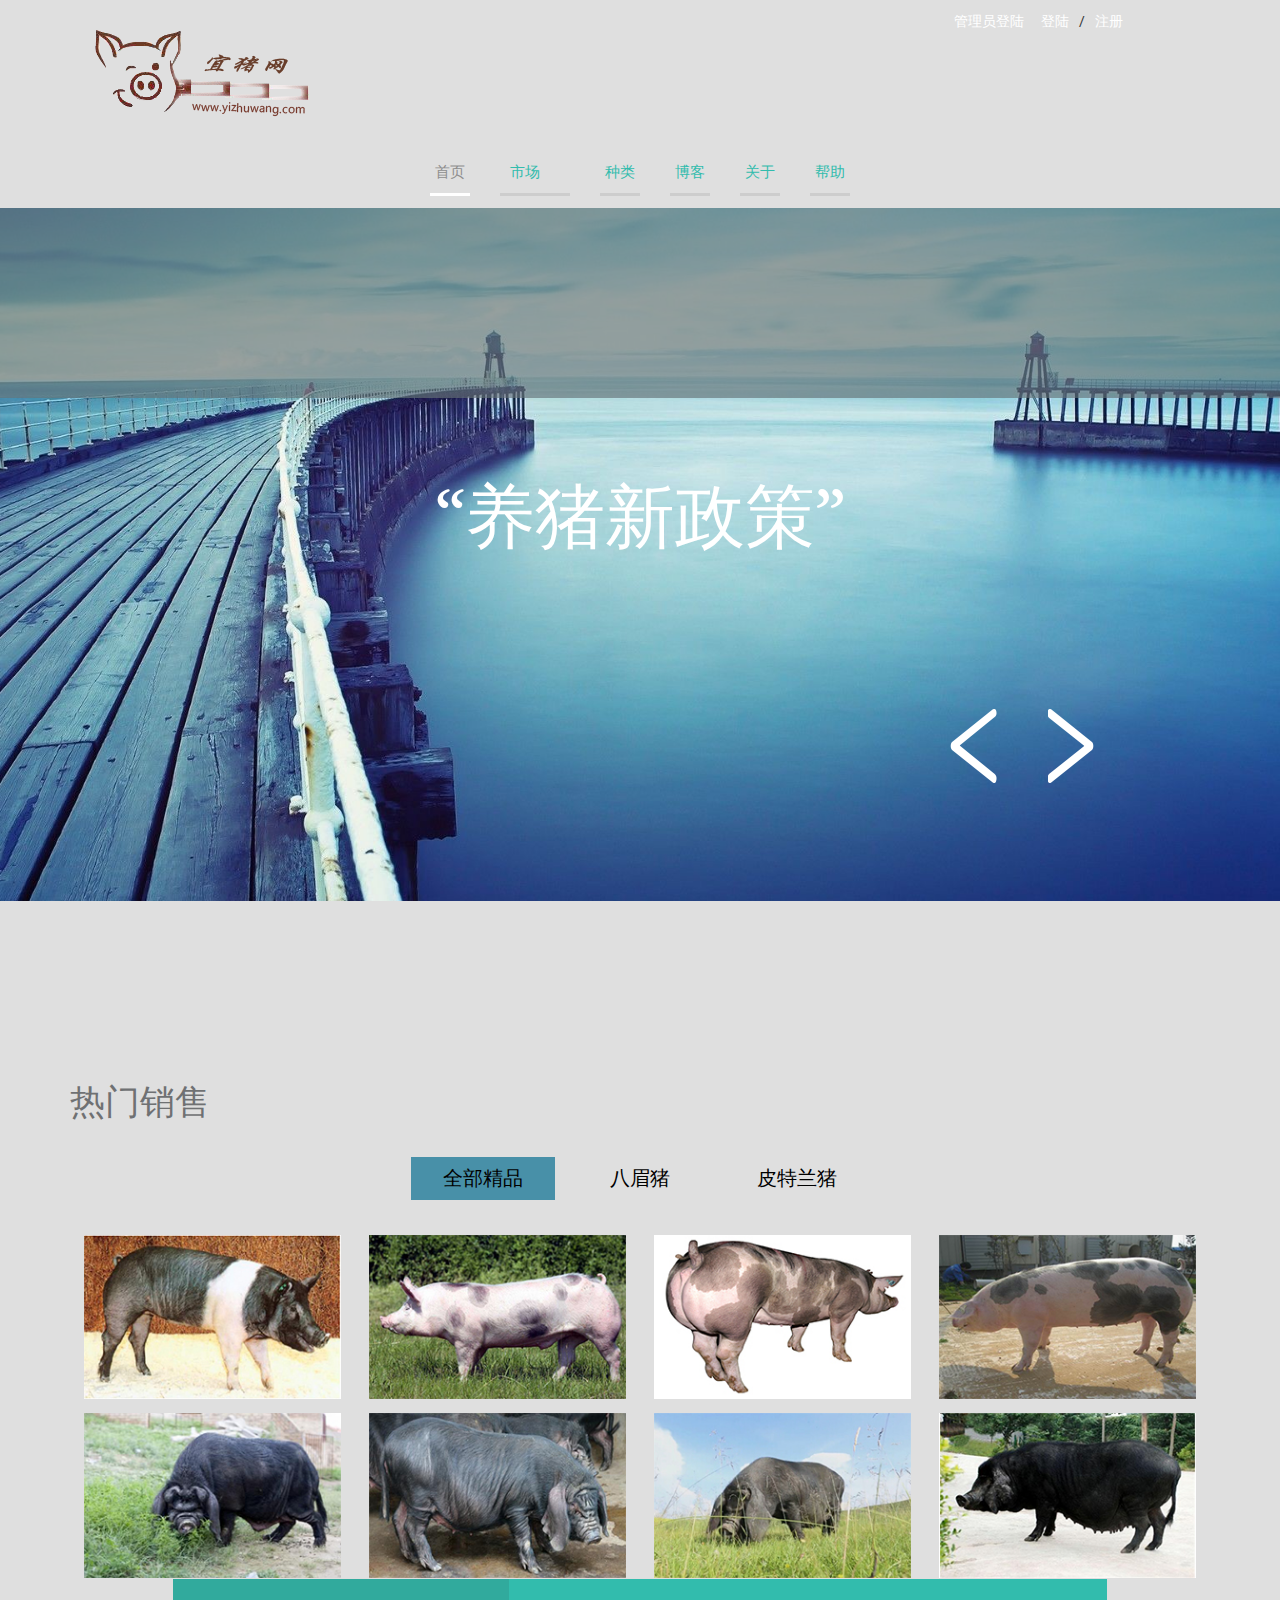
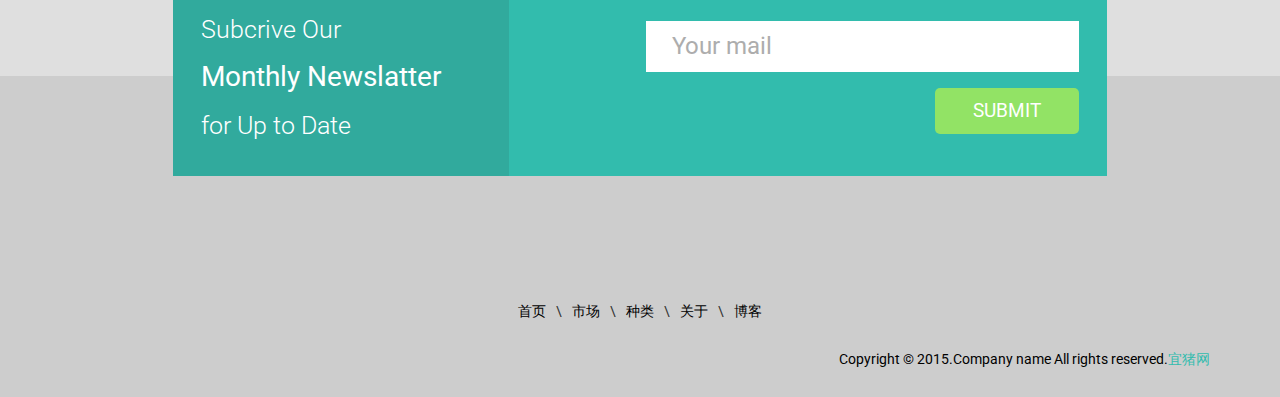
==== index.html @ 8e8875f3 "try" ====
<!DOCTYPE HTML>
<html>
<head>
<title>宜猪网</title>
<link href="css/bootstrap.css" rel="stylesheet" type="text/css" media="all">
<link href="css/style.css" rel="stylesheet" type="text/css" media="all" />
<meta name="viewport" content="width=device-width, initial-scale=1">
<meta http-equiv="Content-Type" content="text/html; charset=utf-8" />
<meta name="keywords" content="4useri Responsive web template, Bootstrap Web Templates, Flat Web Templates, Andriod Compatible web template, 
Smartphone Compatible web template, free webdesigns for Nokia, Samsung, LG, SonyErricsson, Motorola web design" />
<script type="application/x-javascript"> addEventListener("load", function() { setTimeout(hideURLbar, 0); }, false); function hideURLbar(){ window.scrollTo(0,1); } </script>
<link href='http://fonts.useso.com/css?family=Roboto:400,100,300,500,700,900' rel='stylesheet' type='text/css'>
<link href='http://fonts.useso.com/css?family=Alice' rel='stylesheet' type='text/css'>
<script src="js/jquery.min.js"></script>
<script src="js/jquery.easydropdown.js"></script>
<script src="js/modernizr.custom.js"></script>
<link rel="stylesheet" href="css/swipebox.css">
 <!------ Light Box ------>
    <script src="js/jquery.swipebox.min.js"></script> 
    <script type="text/javascript">
		jQuery(function($) {
			$(".swipebox").swipebox();
		});
	</script>
    <!------ Eng Light Box ------>
	<script type="text/javascript" src="js/easing.js"></script>
    <script type="text/javascript">
			jQuery(document).ready(function($) {
				$(".scroll").click(function(event){		
					event.preventDefault();
					$('html,body').animate({scrollTop:$(this.hash).offset().top},1200);
				});
			});
		</script>

</head>
<body>
<!-- header -->
	<div class="banner">
		<div class="header">
  	    	<div class="container">
				<div class="head-bann">
				<div class="logo">
					<a href="index.html"><img src="images/logo.png" class="img-responsive" alt="" /></a>
				</div>
				<div class="head-part">
					<ul>
						<li><a href="signin2.html">管理员登陆</a></li>
						<li><a href="signin.html">登陆</a></li> /
						<li><a href="register.html">注册</a></li>
							<div class="clearfix"> </div>
					</ul>
				</div>	
					<div class="clearfix"> </div>
			</div>
					<!-- start h_menu4 -->
						<div class="h_menu4">
							<a class="toggleMenu" href="">Menu</a>
								<ul class="nav">
									<li class="active"><a href="index.html">首页</a></li>
									<li><a href="portfolio.html" class="root">市场</a>
										<ul class="drdw">
											<li><a href="portfolio.html">中国</a></li>
											<li><a href="portfolio.html">亚洲</a></li>
											<li><a href="portfolio.html">欧洲</a></li>
											<li><a href="portfolio.html">非洲</a></li>
											<li><a href="portfolio.html">北美洲</a></li>
											<li><a href="portfolio.html">南美洲</a></li>
											<li><a href="portfolio.html">大洋洲</a></li>
										</ul>
									</li>
									<li><a href="products.html">种类</a></li>
									<li><a href="blog.html">博客</a></li>
									<li><a href="about.html">关于</a></li>
									<li><a href="contact.html">帮助</a></li>
								</ul>
						<script type="text/javascript" src="js/nav.js"></script>
				</div>
					<!-- end h_menu4 -->
						
				
				
			</div>
		</div>
		<div class="banner-slider">
			<div class="banner-col"></div>
			<div class="wmuSlider example1 section" id="section-1">
			   <article style="position: absolute; width: 100%; opacity: 0;"> 
			   	   	<div class="banner-info">
				<div class="container">
					<h1>“养猪新政策”</h1>
				</div>
			</div>
				</article>
				 <article style="position: absolute; width: 100%; opacity: 0;"> 
			   	   	<div class="banner-info">
				<div class="container">
					<h1>“养猪致富新体验”</h1>
				</div>
			</div>
				</article>
				 <article style="position: absolute; width: 100%; opacity: 0;"> 
			   	   		<div class="banner-info">
				<div class="container">
					<h1>“当代大学生回村养猪”</h1>
				</div>
			</div>
				</article>
				<ul class="wmuSliderPagination">
                	<li><a href="#" class="">0</a></li>
                	<li><a href="#" class="">1</a></li>
                	<li><a href="#" class="">2</a></li>
                </ul>
		  </div>		
		
		<!-- script -->
          <script src="js/jquery.wmuSlider.js"></script> 
			<script>
       			$('.example1').wmuSlider();         
   		    </script>
		</div>	<!-- script -->		
		
	</div>
<!-- header -->

<!-- product -->
<div class="products-section">
	<div class="container">
	<h2>热门销售</h2>
					<ul id="filters" class="clearfix">
							<li><span class="filter active" data-filter="app card icon web">全部精品</span></li>
							<li><span class="filter" data-filter="app">八眉猪</span></li>
							<li><span class="filter" data-filter="card">皮特兰猪</span></li>
							</ul>
		<!-- portfolio-section -->
	 <div class="portfolio"  id="portfolio">
				<div id="portfoliolist">
					<div class="portfolio card mix_all  wow bounceIn" data-wow-delay="0.4s" data-cat="card" style="display: inline-block; opacity: 1;">
						<div class="portfolio-wrapper grid_box">		
							<a href="images/皮特兰1.jpg" class="swipebox"  title="Image Title"> <img src="images/皮特兰1.jpg" class="img-responsive" alt=""><span class="zoom-icon"></span> </a>
							
		                </div>
					</div>				
					<div class="portfolio app mix_all  wow bounceIn" data-wow-delay="0.4s" data-cat="app" style="display: inline-block; opacity: 1;">
						<div class="portfolio-wrapper grid_box">		
							 <a href="images/皮特兰2.jpg" class="swipebox"  title="Image Title"> <img src="images/皮特兰2.jpg" class="img-responsive" alt=""><span class="zoom-icon"></span> </a>
							 
		                </div>
					</div>					
					
					<div class="portfolio app mix_all  wow bounceIn" data-wow-delay="0.4s" data-cat="app" style="display: inline-block; opacity: 1;">
						<div class="portfolio-wrapper grid_box">		
							 <a href="images/皮特兰3.jpg" class="swipebox"  title="Image Title"> <img src="images/皮特兰3.jpg" class="img-responsive" alt=""><span class="zoom-icon"></span> </a>
							
		                </div>
					</div>						
						
					<div class="portfolio card mix_all  wow bounceIn" data-wow-delay="0.4s" data-cat="card" style="display: inline-block; opacity: 1;">
						<div class="portfolio-wrapper grid_box">		
							<a href="images/皮特兰4.jpg" class="swipebox"  title="Image Title"> <img src="images/皮特兰4.jpg" class="img-responsive" alt=""><span class="zoom-icon"></span> </a>
							
		                </div>
					</div>
					<div class="portfolio card mix_all  wow bounceIn" data-wow-delay="0.4s" data-cat="card" style="display: inline-block; opacity: 1;">
						<div class="portfolio-wrapper grid_box">
							<a href="images/八眉1.jpg" class="swipebox"  title="Image Title"> <img src="images/八眉1.jpg" class="img-responsive" alt=""><span class="zoom-icon"></span> </a>

						</div>
					</div>
					<div class="portfolio card mix_all  wow bounceIn" data-wow-delay="0.4s" data-cat="card" style="display: inline-block; opacity: 1;">
						<div class="portfolio-wrapper grid_box">
							<a href="images/八眉2.jpg" class="swipebox"  title="Image Title"> <img src="images/八眉2.jpg" class="img-responsive" alt=""><span class="zoom-icon"></span> </a>

						</div>
					</div>
					<div class="portfolio card mix_all  wow bounceIn" data-wow-delay="0.4s" data-cat="card" style="display: inline-block; opacity: 1;">
						<div class="portfolio-wrapper grid_box">
							<a href="images/八眉3.jpg" class="swipebox"  title="Image Title"> <img src="images/八眉3.jpg" class="img-responsive" alt=""><span class="zoom-icon"></span> </a>

						</div>
					</div>
					<div class="portfolio card mix_all  wow bounceIn" data-wow-delay="0.4s" data-cat="card" style="display: inline-block; opacity: 1;">
						<div class="portfolio-wrapper grid_box">
							<a href="images/八眉4.jpg" class="swipebox"  title="Image Title"> <img src="images/八眉4.jpg" class="img-responsive" alt=""><span class="zoom-icon"></span> </a>

						</div>
					</div>
					<div class="clearfix"></div>								
				</div>
					<div class="clearfix"></div>
    </div>
	
	  <!-- Script for gallery Here -->
				<script type="text/javascript" src="js/jquery.mixitup.min.js"></script>
					<script type="text/javascript">
					$(function () {
						
						var filterList = {
						
							init: function () {
							
								// MixItUp plugin
								// http://mixitup.io
								$('#portfoliolist').mixitup({
									targetSelector: '.portfolio',
									filterSelector: '.filter',
									effects: ['fade'],
									easing: 'snap',
									// call the hover effect
									onMixEnd: filterList.hoverEffect()
								});				
							
							},
							
							hoverEffect: function () {
							
								// Simple parallax effect
								$('#portfoliolist .portfolio').hover(
									function () {
										$(this).find('.label').stop().animate({bottom: 0}, 200, 'easeOutQuad');
										$(this).find('img').stop().animate({top: -30}, 500, 'easeOutQuad');				
									},
									function () {
										$(this).find('.label').stop().animate({bottom: -40}, 200, 'easeInQuad');
										$(this).find('img').stop().animate({top: 0}, 300, 'easeOutQuad');								
									}		
								);				
							
							}
				
						};
						
						// Run the show!
						filterList.init();
						
						
					});	
					</script>
<!-- portfolio-section  -->
		
		</div>
</div>
<!-- footer -->
	<div class="footer">
		<div class="container">
			<div class="footer-top">
				<div class="subsc">
					<div class="monthly">
						<p>Subcrive Our </p>
						<h5>Monthly Newslatter </h5>
						<p>for Up to Date</p>
					</div>
					<div class="mail">
							<form>
								<input type="text" class="text" value=" Your mail" onfocus="this.value = '';" onblur="if (this.value == '') {this.value = '  Your mail;}">
								<input type="submit" value="SUBMIT">
							</form>
					</div>
							<div class="clearfix"></div>
				</div>
			</div>
				<div class="footer-bottom">
					<div class="footer-nav">
						<ul>
							<li><a href="index.html">首页 </a></li> \
							<li><a href="portfolio.html">市场 </a></li> \
							<li><a href="contact.html">种类 </a></li> \
							<li><a href="about.html">关于</a></li> \
							<li><a href="blog.html">博客</a></li>
								<div class="clearfix"> </div>
						</ul>
					</div>
						<p>Copyright &copy; 2015.Company name All rights reserved.<a target="_blank" href="http://h2design.taobao.com/">宜猪网</a></p>
				</div>
		</div>
	</div>
<!-- footer -->

</body>
</html>
---- css/style.css ----
*{
	margin: 0;
	padding: 0;
}
h4, h5, h6, h1, h2, h3 {margin-top: 0;}
ul, ol {margin: 0;}
p {margin: 0;}
html,body{
	font-family: 'Roboto', sans-serif;
	background:rgba(205,205,205,0.4);
}
body a{
    transition:0.5s all;
	-webkit-transition:0.5s all;
	-moz-transition:0.5s all;
	-o-transition:0.5s all;
	-ms-transition:0.5s all;
	text-decoration: none;
}
.banner{
	text-align:center;
}
.banner-info1{
	background: url("../images/banner.jpg");
	background-size:cover;
	-webkit-background-size:cover;
	-moz-background-size:cover;
	-o-background-size:cover;
	-ms-background-size:cover;
	min-height:150px;
	text-align:center;
}
.banner-slider{
	background: url(../images/banner.jpg) no-repeat center fixed;
	background-size:cover;
	-webkit-background-size:cover;
	-moz-background-size:cover;
	-o-background-size:cover;
	-ms-background-size:cover;
	min-height:700px;
	text-align:center;
}
.header{
	padding:1em 1em;
	position:relative;
}
.logo{
	float:left;
	padding:1em 0em;
}
.head-part {
	float:right;
}
.head-part ul li {
	display: inline-block;
}
.head-part ul li  a{
	padding: 0em 0.5em;
	color:#fff;
}
.head-part ul li  a:hover{
	color:#32bcad;
}
.head-part ul{
	padding: 4px 80px 4px 6px;
}

/* start h_menu */
.header_bottom_right{
	float:right;
}
.h_menu4 {
	text-align: center;
	display: inline-block;
}
.toggleMenu {
    display: none;
	background:#32BCAD;
	width: 100%;
	color: #FFF;
	font-size: 1.5em;
}
.nav:before,
.nav:after {
    content: " ";
    display: table;
}
.nav:after {
    clear: both;
}
.nav ul {
    list-style: none;
	width: 13em;
	z-index:888;
}
.nav li a {
	display: block;
	padding: 10px 5px;
	margin:0px 15px;
	color: #32bcad;
	font-size: 1.1em;
	text-transform: uppercase;
	font-weight: 400;
	-webkit-transition: all 0.3s ease-out;
	-moz-transition: all 0.3s ease-out;
	-ms-transition: all 0.3s ease-out;
	-o-transition: all 0.3s ease-out;
	transition: all 0.3s ease-out;
	border-bottom:3px solid #cdcdcd;
}
ul.drdw li a {
border: 0 !important;
}
.nav li a:hover{
	color:#8e8e8e;
	border-bottom:3px solid #fff;
}
.nav li.active a {
	color:#8e8e8e;
	border-bottom:3px solid #fff;
}
.nav li {
    position: relative;
}
.nav li.active{
}
.nav > li > a.root{
	background: url(../images/arrow.png) no-repeat 87px 12px;
	padding: 10px 30px 10px 10px;
}
.nav > li {
    float:left;
}
.nav > li.hover > ul {
    left:-1px;
    top:40px;
}
.nav > li > li > a{
	font-size: 0.85em;
	padding: 10px 20px;
	display: block;
	color: #555;
	background: #fff;
	position: relative;
	z-index: 9999;
	font-weight: normal;
	-webkit-transition: all 0.3s ease-out;
	-moz-transition: all 0.3s ease-out;
	-ms-transition: all 0.3s ease-out;
	-o-transition: all 0.3s ease-out;
	transition: all 0.3s ease-out;
	width: 100%;
	text-decoration: none;
	margin: 0;
	text-transform: lowercase;
}
.nav li li {
	border-top:none;
}
.nav li li a{
	text-transform: capitalize;
	font-size:0.95em;
}
.nav > li >  ul {
    position: absolute;
    left: -9999px;
    padding: 0;
    z-index: 9999;
    background:none;
}
ul.drdw li a {
	font-size: 1em;
	color: #fff;
	padding: 0.3em 0.5em;
	text-align:left;
}
ul.drdw li a:hover{
	color:#32bcad;
	border-bottom:none;
}
/***** Media Quries *****/
@media screen and (max-width: 800px) {
.h_logo4{
	text-align:center;
	float: none;
	margin: 4% 0;
}
.h_menu4{
	float: none;
}
.toggleMenu {
	padding: 5px 23px;
	width: 100%;
	display:block;
}
a.toggleMenu{
	padding: 5px 23px;
	color: #fff;
	font-size: 19px;
	font-weight: 400;
	text-decoration:none;
}
.nav {
	margin-top: 0;
}
.nav li a {
	padding: 10px 15px;
}
.nav {
	background:#fff;
}
.active {
    display: block;
}
.nav > li {
    float: none;
}
.nav > li > .parent {
    background-position: 95% 50% !important;
}
.nav ul {
    display: block;
    width: 100%;
}
.nav > li.hover > ul , .nav li li.hover ul {
    position: static;
}
.header_bottom_right {
	float: right;
	width: 77%;
	text-align: center;
}
.h_menu4 {
	float: right;
	width: 100%;
}
}
@media screen and (max-width: 640px) {
.toggleMenu {
	width:100%;
}
}
@media screen and (max-width: 480px) {
.toggleMenu {
	width:100%;
}
}
@media screen and (max-width: 320px) {
.toggleMenu {
	width:100%;
}
}
/**** Slider *****/
.wmuSlider {
	position: relative;
	overflow: hidden;
}
.wmuSlider .wmuSliderWrapper article img {
	max-width: 100%;
	width: auto;
	height: auto;
	display:block;
}
/* Default Skin */
.wmuSliderPagination {
	z-index: 2;
	position: absolute;
	right:40%;
	bottom:35px;
}
ul.wmuSliderPagination {
	padding:0;
}
.wmuSliderPagination li {
	float: left;
	margin: 0 8px 0 0;
	list-style-type: none;
}
.wmuSliderPagination a {
	display: block;
	text-indent: -9999px;
	width:0px;
	height:0px;
	background:#fff51f;
}
.wmuSliderPagination a.wmuActive {
	background:#fb4d01;
}
/* Default Skin */
.wmuGallery .wmuGalleryImage {
	margin-bottom: 10px;
}
.wmuSliderPrev, .wmuSliderNext {
	position: absolute;
	width:50px;
	height:80px;
	text-indent: -9999px;
	background: url(../images/img-sprite.png)no-repeat;
	top:35%;
	z-index: 2;
	cursor: pointer;
}
.wmuSliderNext {
	background-position:-57px 2px;
	right: 13em;
	top: 30em;
}
.wmuSliderPrev {
	background-position:0px 2px;
	right: 20em;
	top: 30em;
}
.banner-col{
	background:rgba(101, 115, 120, 0.66);
	min-height:100px;
}
.banner-info{
	padding:4em 0em 17em;
}
.banner h1 {
	font-size: 7em;
	font-family: 'Alice', serif;
	color: #ffffff;
	text-transform:uppercase;
	line-height:1.8em;
	width:100%;
	margin:0 auto;
}
.todays {
	position:relative;
}
.todays-img {
	position: absolute;
	top: -77px;
	left: 319px;
}
.todays-left {
	position: absolute;
	top: 55px;
	left: 50px;
}
.todays-left h3{
	font-size: 2em;
	font-weight:500;
	color: #ffffff;
	text-transform:uppercase;
}
.todays-left h4{
	font-size: 2em;
	font-weight:300;
	color: #ffffff;
	text-transform:uppercase;
}
.todays-right{
	position: absolute;
	top: 82px;
	right: 0px;
	text-align:center;
}
a.down {
	background: #92e365;
	color: #fff;
	text-decoration: none;
	font-size: 16px;
	font-weight: 300;
	padding: 0.5em 2em;
	display: inline-block;
	text-decoration: none;
	border-radius: 3px;
	text-align: center;
	-webkit-border-radius: 3px;
	-moz-border-radius: 3px;
	-o-border-radius: 3px;
	-msborder-radius: 3px;
}
a.down:hover{
	background:#32bcad;
}
/*-- portfolio --*/
.products-section h2{
	font-size:3em;
	font-family: 'Alice', serif;
	color:#6F7173;
	margin:1em 0em;
	text-align:left;
}
span{
	font-size:0.750em;
}
.products-section {
	margin: 10em 0em 4em;
}
#portfoliolist .portfolio {
	-webkit-box-sizing: border-box;
	-moz-box-sizing: border-box;
	-o-box-sizing: border-box;
	width: 25%;
	display:none;
	float:left;
	overflow:hidden;
	margin: 0;
}
div#portfoliolist {
	padding: 0px 0px;
	margin:2em 0em;
}
.portfolio-wrapper {
	overflow:hidden;
	position: relative !important;
	cursor:pointer;
	margin:0em 1em;
	padding:0em 0em 1em;
}
.portfolio img {
	width:100%;
	transition: all 300ms!important;
	-webkit-transition: all 300ms!important;
	-moz-transition: all 300ms!important;
}
.portfolio .label {
	position: absolute;
	width: 100%;
	height:40px;
	bottom:-40px;
}
.portfolio .label-bg {
	background: #22B4B8;
	width: 100%;
	height:100%;
	position: absolute;
	top:0;
	left:0;
}
.portfolio .label-text {
	color:#fff;
	position: relative;
	z-index:500;
	padding:5px 8px;
}
.portfolio .text-category {
	display:block;
	font-size:9px;
	font-size: 12px;
	text-transform:uppercase;
}
/* Self Clearing Goodness */
.container:after { content: "\0020"; display: block; height: 0; clear: both; visibility: hidden; }
.clearfix:before,
.clearfix:after,
.row:before,
.row:after {
	content: '\0020';
	display: block;
	overflow: hidden;
	visibility: hidden;
	width: 0;
	height: 0;
}
.row:after,
.clearfix:after {
	clear: both;
}
.clear {
	clear: both;
	display: block;
	overflow: hidden;
	visibility: hidden;
	width: 0;
	height: 0;
}
.zoom-icon {
	position: absolute;
	opacity: 0;
	filter: alpha(opacity=0);
	-ms-filter: "progid:DXImageTransform.Microsoft.Alpha(opacity=0)";
	display: block;
	left: 0;
	top: -152px;
	width: 290px;
	height: 219px;
	background: url(../images/zoom.png) center center no-repeat rgba(94, 183, 3, 0.33);
	cursor: pointer;
	transition: all .2s ease-in-out;
	-webkit-transition: all .2s ease-in-out;
	-moz-transition: all .2s ease-in-out;
	-o-transition: all .2s ease-in-out;
}
.grid_box .zoom-icon {
	top: -50px;
	width:100%;
	height: 166px;
}
.grid_box a:hover .zoom-icon {
	top: 0;
	opacity: 1;
	filter: alpha(opacity=99);
	-ms-filter: "progid:DXImageTransform.Microsoft.Alpha(opacity=99)";
}
.entertain_box{
	margin-bottom:3em;
}
#filters {
	margin: 3% 0;
	padding: 0;
	list-style: none;
	text-align: center;
}
#filters li span{
	display: block;
	padding: 8px 32px;
	text-decoration: none;
	color: #000000;
	cursor: pointer;
	font-size: 1.4em;
	text-transform:uppercase;
	font-weight: 400;
	margin: 0 0.5em;
}
#filters li span.active {
	background:#4890A8;
	color: #000000;
	font-weight: 400;
}
#filters li {
	display: -webkit-inline-box;
}
/*-- portfolio--*/
.project {
	background: url(../images/midbanner.jpg) no-repeat center fixed;
	background-size: cover;
	padding: 2em 0em;
}
.project h3{
	font-size:3.5em;
	font-family: 'Alice', serif;
	color:#fff;
	margin:1em 0em;
	text-align:left;
}
.project-left span{
	font-size:1.3em;
}
.project-right {
	text-align: center;
	margin:8em 0em;
}
a.view {
	background: #92e365;
	color: #fff;
	text-decoration: none;
	font-size: 24px;
	font-weight: 300;
	padding: 0.5em 4em;
	display: inline-block;
	text-decoration: none;
	border-radius: 3px;
	text-align: center;
	-webkit-border-radius: 3px;
	-moz-border-radius: 3px;
	-o-border-radius: 3px;
	-msborder-radius: 3px;
}
a.view:hover{
	background:#32bcad;
}
.post {
	padding: 5em 0em;
}
.post h3{
	font-size:3em;
	font-family: 'Alice', serif;
	color:#464646;
	margin:0em 0em;
	text-align:left;
}
.post-right span{
	font-size:1em;
	color:#55c6eb;
}
.post-left1 {
	background: #fff;
	padding: 3em 3em;
	margin:2em 0em;
}
.post-right1 {
	background: #fff;
	padding: 2em 3em;
	margin:2em 0em;
}
.post-left1 h6 {
	font-size: 1em;
	color: #949494;
	line-height: 1.8em;
}
.post-right1 h6 {
	font-size: 1em;
	color: #949494;
	line-height: 1.8em;
}
.post-left1 h4{
	font-size:3em;
	font-weight:500;
	color:#929292;
	text-align:left;
	width:50%;
}
.post-left1 h5 {
	font-size: 3em;
	font-weight: 500;
	color: #929292;
	text-align: left;
}
.post-left1 p{
	font-size:1.3em;
	font-weight:400;
	color:#474747;
	margin:2em 0em;
	text-align:left;
}
.but{
	text-align:right;
}
a.more {
	color: #474747;
	font-size: 22px;
	font-weight: 300;
	display: inline-block;
	text-decoration:none;
	border-bottom:2px solid #474747;
}
a.more:hover{
	color:#55C6EB;
}
.post-right1 h4{
	font-size:3em;
	font-weight:500;
	color:#929292;
	margin:0.5em 0em;
	text-align:left;
}
.post-right1 h5 {
	font-size: 3em;
	font-weight: 500;
	color: #929292;
	margin: 1em 0em 3.8em;
	text-align: left;
}
a.use {
	color: #55c6eb;
	font-size: 22px;
	font-weight: 300;
	display: inline-block;
	text-decoration:none;
	border-bottom:2px solid #55c6eb;
}
a.use:hover{
	color:#474747;
}
.post-right2 {
}
.follow-left{
	background:#55c6eb;
}
.follow-right{
	background:#ffffff;
}
.follow-left h5{
	font-size:2em;
	font-weight:500;
	color:#ffffff;
	margin:1em 0em;
	text-align:center;
}
.follow-right h6{
	font-size:2em;
	font-weight:500;
	color:#55c6eb;
	margin:1em 0em;
	text-align:center;
}
.lab{
	float:left;
	width:50%;
}
.but{
	float:right;
	width:50%;
}
.ourteam {
	background: url(../images/bannerteam.jpg) no-repeat center fixed;
	background-size: cover;
	padding: 5em 0em;
	position:relative;
}
.both-left{
	float:left;
	width:60%;
}
.both-right{
	float:left;
	width:40%;
	padding:0.8em 0em;
}
.both h5{
	font-size:1.8em;
	font-family: 'Alice', serif;
	color:#000000;
	margin:0em 0em 0em;
	text-align:center;
}
.both{
	background:rgba(127, 202, 86, 0.51);
	padding:0.5em 1.2em;
	margin:0 5px;
	position:absolute;
	top:12em;
	left:0px;
}
.both p{
	font-size:1.2em;
	color:#1F1818;
	margin:0em 0em 0em;
	line-height:1.8em;
	text-align:center;
}
.both h6 a{
	font-size:1.1em;
	color:#1D1A1A;
	margin:0em 0em 1em;
	line-height:1.8em;
	text-align:center;
}
.both h6 a:hover{
	color:#55c6eb;
}
.projects {
	padding: 0 0 5em;
}
.footer-nav {
	margin-bottom: 2em;
}
/*-- flexisel --*/
#flexiselDemo1, #flexiselDemo2, #flexiselDemo3 {
	display: none;
}
.nbs-flexisel-container {
	position: relative;
	max-width: 100%;
}
.nbs-flexisel-ul {
	position: relative;
	width: 9999px;
	margin: 0px;
	padding: 0px;
	list-style-type: none;
	text-align: center;
}
.nbs-flexisel-inner {
	overflow: hidden;
	margin: 0 auto;
}
.nbs-flexisel-item {
	float: left;
	margin:0px;
	padding:0px;
	cursor: pointer;
	position: relative;
	line-height: 0px;
}
.nbs-flexisel-item > img {
	cursor: pointer;
	positon: relative;
	margin-top:10px;
	margin-bottom: 10px;
	max-width:250px;
	max-height:250px;
	border-radius:3px;
	-webkit-border-radius:3px;
	-moz-border-radius:3px;
	-o-border-radius:3px;
}
.nbs-flexisel-item p{
	padding:10px;
}
.nbs-flexisel-item p a{
	color:#000;
	font-size:1.2em;
}
.nbs-flexisel-item p a:hover{
	color:#6CC372;
}
.nbs-flexisel-nav-left, .nbs-flexisel-nav-right {
	width: 25px;
	height: 38px;
	position: absolute;
	cursor: pointer;
	z-index: 100;
	margin-top:0em;
}
.nbs-flexisel-nav-left {
	left:-1.5em;
	background: url(../images/sprite.png) no-repeat -2px -2px;
}
.nbs-flexisel-nav-right {
	right:-1.5em;
	background: url(../images/sprite.png) no-repeat -41px -2px;
}
/*-- flexisel --*/
.ourteam  h3{
	font-size:3.5em;
	font-family: 'Alice', serif;
	color:#4a4a4a;
	margin:0em 0em 2em;
	text-align:left;
}
.contuct h3{
	font-size:3.5em;
	font-family: 'Alice', serif;
	color:#4a4a4a;
	margin:1em 0em ;
	text-align:left;
}
.contuct {
	padding:3em 0em 10em;
}
.contuct form input[type="text"] {
	width: 100%;
	padding: 5% 2%;
	margin-bottom: 10%;
	background: #fff;
	color: #ADADAD;
	font-size: 18px;
	outline: none;
	font-weight: 400;
	text-indent: 10px;
	border: none;
}
.contuct form textarea {
	resize: none;
	width: 100%;
	padding: 5% 2%;
	margin-bottom: 5%;
	background: #fff;
	color: #ADADAD;
	font-size: 18px;
	outline: none;
	font-weight: 400;
	text-indent: 10px;
	border: none;
	min-height: 226px;
}
.contuct-right{
	background:#fff;
	padding:1em 3em 4em;
}
.contuct-right h4{
	font-size:3.5em;
	font-weight:700;
	color:#4a4a4a;
	margin:1em 0em ;
	text-align:center;
}
.contuct-right p{
	font-size:1.2em;
	font-weight:400;
	color:#4a4a4a;
	margin:1em 0em ;
	line-height:1.8em;
	text-align:left;
}
.footer{
	background:#cdcdcd;
	padding:2em 0em;
	text-align:center;
}
.footer-top{
	position:relative;
}
.subsc {
	position: relative;
	top: -125px;
	width: 82%;
	margin: 0 auto;
}
.subsc h5{
	font-size:2.2em;
	font-weight:400;
	color:#fff;
	line-height:1.8em;
	text-align:left;
	margin:0;
}
.subsc p{
	font-weight:300;
	font-size:2em;
	color:#fff;
	line-height:1.8em;
	text-align:left;
}
.monthly{
	float:left;
	width:36%;
	background:#31aa9d;
	padding:2em 2em;
}
.mail{
	float:left;
	width:64%;
	background:#32bcad;
	padding:3.55em 2em;
	text-align:right;
}
.mail form input[type="text"] {
	width: 80%;
	padding: 1.5% 2%;
	margin-bottom: 3%;
	background: #fff;
	color: #ADADAD;
	font-size: 24px;
	outline: none;
	font-weight: 400;
	text-indent: 10px;
	border: none;
}
.mail form input[type="submit"] {
	background: #92e365;
	padding: 0.5em 2em;
	text-transform: uppercase;
	color: #fff;
	font-size: 19px;
	font-weight: 400;
	outline: none;
	border: none;
	border-radius: 5px;
	text-transform: uppercase;
}
.mail form input[type="submit"]:hover{
	background:#2AACC8;
	transition: 0.5s all;
	-webkit-transition: 0.5s all;
	-moz-transition: 0.5s all;
	-o-transition: 0.5s all;
	-ms-transition: 0.5s all;
}
.footer-nav ul{
	padding:0;
	margin:0;
}
.footer-nav ul li{
	display:inline-block;
}
.footer-bottom p {
	color: #000000;
	font-size: 1em;
	text-align:right;
}
.footer-bottom  a {
	color: #32BCAD;
}
.footer-bottom  a:hover{
	color: #000000;
}
.footer-nav li a {
	color: #000000;
	padding: 0.5em;
	text-decoration: none;
}
.footer-nav li a:hover{
	color:#32bcad;
}
.banner1{
	background:#4890a8;
	background-size: cover;
	-webkit-background-size:cover;
	-moz-background-size:cover;
	-o-background-size:cover;
	-ms-background-size:cover;
	min-height:450px;
	text-align:center;
}
.banner-info1 h2{
	font-size: 3em;
	font-family: 'Alice', serif;
	color: #ffffff;
	text-transform:uppercase;
	line-height:1.8em;
	text-align:left;
	margin:0;
}
/*--about--*/
.about{
	background: #fff;
	padding:5em 0 10em;
}
.title-section {
	padding: 0 0 2em 0;
}
.title-section ul {
	background: none;
	margin: 0;
	padding: 0;
	-webkit-border-radius: 0;
	-moz-border-radius: 0;
	border-radius: 0;
}
.title-section ul li {
	line-height: 25px;
	font-size:15px;
	text-shadow: none;
	text-transform: uppercase;
	color: #3e454c;
}
.title-section ul li.active {
	color:#2aacc8;
}
.breadcrumb > .active {
	color: #999;
}
.about-desc {
	padding-bottom: 4%;
}
.about-desc h3 a {
	color: #555;
	font-size: 1.2em;
	text-transform: uppercase;
	margin:1em 0em;
}
.about-desc h3 a:hover{
	text-decoration:none;
	color:#2aacc8;
}
.about-desc p {
	font-size: 1.1em;
	padding: 0.5em 0;
	color:#555;
	line-height: 1.8em;
}
h4.m_2 {
	color: #555;
	margin-bottom: 20px;
	font-size:1.5em;
	font-weight: 600;
	text-transform: uppercase;
}
ul.about-list{
	padding:0;
	list-style:none;
}
ul.about-list li {
	list-style-image: url(../images/icon_1.png);
	margin: 0 0px 20px 15px;
}
ul.about-list li a {
	font-size: 1.1em;
	font-weight:600;
	color: #555;
	vertical-align: top;
	text-transform: uppercase;
}
ul.about-list li p {
	color: #555;
	line-height: 1.8em;
	font-size:1.1em;
}
h3.m_3{
	color: #555;
	margin-bottom: 20px;
	font-size: 1.5em;
	font-weight: 600;
	text-transform: uppercase;
}
ul.about_right{
	padding:0;
	list-style:none;
}
ul.about_right li.test_img{
	width:39%;
	float:left;
	margin-right:2em;
}
ul.about_right li.test_desc{
	width:57%;
	float:left;
}
ul.about_right li.test_desc h4 a{
	text-transform:uppercase;
	color:#555;
	font-size:0.875em;
	font-weight:600;
}
ul.about_right li.test_desc p{
	color:#555;
	font-size:1.1em;
	line-height:1.8em;
}
.button {
	display: inline-block !important;
	padding:10px 20px;
	font-size: 18px;
	text-align: center;
	vertical-align: middle;
	cursor: pointer;
	border:none;
	background:#2aacc8;
	color: #fff;
	text-transform: uppercase;
	-webkit-box-sizing: content-box;
	-moz-box-sizing: content-box;
	box-sizing: content-box;
	text-decoration: none;
	outline:none;
	margin-top: 10px;
}
.button:hover {
	color:#fff;
	text-decoration:underline;
	background:#32BCAD;
}
/*--blog--*/
.blog{
	padding:5em 0 10em;
}
div.blog_top {
	margin-bottom: 3em;
}
.badge {
	padding: 2px;
	margin: 0;
	box-shadow: none;
	border-radius: 100%;
	-webkit-border-radius: 100%;
	-moz-border-radius: 100%;
	-o-border-radius: 100%;
	width:90px;
	height:90px;
	background: #ffffff;
	border: 3px solid #2aacc8;
	float: left;
	margin-right: 22px;
}
.badge > div {
	border: 1px solid #2aacc8;
	width: 100%;
	height: 100%;
	padding-top: 17px;
	border-radius: 100%;
	-webkit-border-radius: 100%;
	-moz-border-radius: 100%;
	-o-border-radius: 100%;
	text-align: center;
	font-size: 25px;
	color: #555;
}
.badge > div > em {
	font-size: 12px;
	color: #999;
	display: block;
	font-style: italic;
}
.span_2_of_single {
	width: 85%;
}
.cont {
	display: block;
	float: left;
}
h4.blog_title {
	font-size: 1.5em;
	text-transform: uppercase;
}
h4.blog_title a, .blog_info a {
	color:#2aacc8;
	text-decoration:none;
}
h4.blog_title a:hover,  .blog_info a:hover {
	color:#555;
}
.blog_info {
	font-size: 1em;
	line-height: 18px;
	color: #999;
	margin-bottom: 28px;
}
h5.m_head{
 	padding: 2em 0 0;
}
h5.m_head a{
	color:#2aacc8;
	text-transform:uppercase;
	font-size:1.2em;
	text-decoration:none;
}
p.m_para {
	color: #999;
	font-size: 1.1em;
	line-height: 1.8em;
	margin-bottom: 20px;
}
.blog_btn {
	display: inline-block;
	background: url(../images/arrow_btn.png) no-repeat 82px 15px #2aacc8;
	padding: 8px 32px 9px 20px;
	color: #FFF;
	font-size: 18px;
	line-height: 18px;
	text-transform: uppercase;
	font-weight: 400;
	text-align: left;
	transition: 0.2s;
	-webkit-transition: 0.2s;
	-moz-transition: 0.2s;
	-o-transition: 0.2s;
}
.blog_btn:hover {
	color:#fff;
}
ul.sidebar{
	padding:0;
}
ul.sidebar h3{
	color: #2aacc8;
	text-transform:uppercase;
	font-size:1.5em;
}
ul.sidebar li {
	list-style-image: url(../images/marker2.png);
	margin: 0 15px 10px;
	vertical-align: bottom;
}
ul.sidebar li a{
	color:#999;
	font-size:1.1em;
	line-height:1.8em;
}
h3.archive{
	color: #2aacc8;
	text-transform: uppercase;
	font-size: 1.5em;
	margin-top:5em;
}
.blog_sidebar {
	padding: 0em 0em 0em 2em;
}
/*--single--*/
.extra {
	color: #ccc;
	font-size: 1em;
	line-height: 1.8em;
	margin: 10px 0;
}
.extra a {
	color: #000;
}
a.comment-reply-link {
	font-size: 1em;
}
h3.single_head {
	color: #2aacc8;
	text-transform: uppercase;
	font-size: 1.5em;
}
ul.links {
	padding: 10px 0px;
	border: 1px solid #EEE;
	border-left: none;
	border-right: none;
	margin: 30px 0 50px 0;
	list-style: none;
}
ul.links li {
	display: inline-block;
	margin-right: 20px;
}
ul.links ul li a {
	color: #4D606E;
	font-size: 0.85em;
	padding-left: 10px;
	font-weight: 600;
}
p.single_text{
	color: #999;
	font-size: 1.1em;
	margin-top: 2em;
}
i.blog_icon1 {
	width: 25px;
	height: 25px;
	background: url(../images/img-sprite.png)-117px -191px;
	float: left;
	margin-right: 10px;
}
i.blog_icon2 {
	width: 25px;
	height: 25px;
	background: url(../images/img-sprite.png)-155px -191px;
	float: left;
}
i.blog_icon3 {
	width: 25px;
	height: 25px;
	background: url(../images/img-sprite.png)-189px -192px;
	float: left;
}
i.blog_icon4 {
	width: 25px;
	height: 25px;
	background: url(../images/img-sprite.png)-223px -194px;
	float: left;
}
i.blog_icon5{
	width: 25px;
	height: 25px;
	background: url(../images/img-sprite.png)-260px -195px;
	float: left;
}
span.icon_text {
	background: none;
	width: initial;
	height: initial;
}
ul.links li{
	color:#2aacc8;
	font-size: 0.85em;
}
ul.links li a {
	color:#2aacc8;
	padding-left: 10px;
}
ul.links li a:hover {
	color:#999;
}
.comment h2 {
	color: #2aacc8;
	text-transform: uppercase;
	font-size: 1.5em;
	margin-bottom: 2%;
}
ul.comment-list {
	border: 1px solid #EEE;
	padding: 20px;
	list-style:none;
}
ul.comment-list img {
	float: left;
	width: 7%;
	margin-right: 20px;
}
ul.comment-list .desc {
	float: left;
	width: 90%;
	margin: 0;
}
ul.comment-list .desc h5 a {
	color:#2aacc8;
	font-size:1.5em;
}
.desc p {
	color: #999;
	font-size: 1.1em;
	line-height: 1.8em;
	margin-bottom: 10px;
}
.comments-area {
	margin-top: 3em;
}
.comments-area h2 {
	color: #2aacc8;
	text-transform: uppercase;
	font-size: 1.5em;
}
.comments-area p {
	position: relative;
	padding: 8px 0;
	margin: 0;
}
.comments-area label {
	display: block;
	color: #999;
	font-weight: normal;
	font-size: 1.2em;
}
.comments-area span {
	color: #2aacc8;
	position: absolute;
	left: 4px;
	top: 27px;
}
.comments-area input[type="text"] {
	padding: 14px 20px;
	width: 70%;
	color: #999;
	font-size: 13px;
	border: none;
	background: #B9DEEB;
	outline: none;
	display: block;
}
.comments-area textarea {
	padding:14px 20px;
	width: 80%;
	color: #999;
	font-size: 13px;
	outline: none;
	height: 150px;
	display: block;
	border: none;
	background:#B9DEEB;
	resize:none;
}
.comments-area input[type="submit"] {
	padding: 15px 20px;
	color: #FFF;
	background:#2aacc8;
	font-size: 1em;
	border: none;
	outline: none;
	cursor: pointer;
	text-transform: uppercase;
	-webkit-transition: all 0.5s ease-in-out;
	-moz-transition: all 0.5s ease-in-out;
	-o-transition: all 0.5s ease-in-out;
	transition: all 0.5s ease-in-out;
}
.comments-area input[type="submit"]:hover {
	background:#189AB6;
}
/*--contact--*/
.contact{
	padding:5em 0 10em;
}
.contact-top h3 {
	color: #FFF;
	font-size: 1em;
	text-transform: uppercase;
	font-weight: 400;
	margin: 0 0 1em;
}
.contact_left p{
	color:#999;
	font-size:1.1em;
	line-height:1.5em;
	margin-bottom: 1em;
}
.contact_left p span{
	cursor:pointer;
	color:#2aacc8;
}
.contact_left p span:hover{
	text-decoration:underline;
}
.form_details input[type="text"], .form_details textarea {
	padding: 10px;
	width: 93%;
	font-size: 1em;
	margin: 10px 0px;
	border: 1px solid #E1E1E4;
	color: #999;
	background: none;
	float: left;
	outline: none;
}
.form_details textarea {
	height:120px;
	resize:none;
}
.form_details input[type="submit"] {
	margin-top:1em;
	color: #000;
	font-size: 1.2em;
	padding: 0.8em 2em 0.8em 3.5em;
	text-transform: uppercase;
	background: url(../images/sub-arrow.png)no-repeat 20px 4px #26DFF2;
	border-radius: 0.3em;
	-webkit-border-radius: 0.3em;
	-o-border-radius: 0.3em;
	-moz-border-radius: 0.3em;
	display: inline-block;
	-webkit-transition: all 0.3s ease-out;
	-moz-transition: all 0.3s ease-out;
	-ms-transition: all 0.3s ease-out;
	-o-transition: all 0.3s ease-out;
	transition: all 0.3s ease-out;
	font-weight: 700;
	border: 1px solid #2aacc8;
	outline: none;
	cursor: pointer;
	-o-box-shadow: inset 0px 1px 0px rgba(255, 255, 255, 0.5), 0px 1px 0px #94f7ff;
	-webkit-box-shadow: inset 0px 1px 0px rgba(255, 255, 255, 0.5), 0px 1px 0px #94f7ff;
	-moz-box-shadow: inset 0px 1px 0px rgba(255, 255, 255, 0.5), 0px 1px 0px #94f7ff;
	box-shadow: inset 0px 1px 0px rgba(255, 255, 255, 0.5), 0px 1px 0px #94f7ff;
}
.form_details input[type="submit"]:hover {
 	background: url(../images/sub-arrow.png)no-repeat 20px 4px #17CCDF;
}
.text input[type="text"], .contact_bottom-textarea textarea {
	width: 100%;
	font-size: 0.93em;
	margin: 14px 0;
	border: none;
	color: #000;
	font-weight:700;
	outline: none;
	background: none;
	height: 199px;
	padding: 10px;
	resize: none;
	text-transform: uppercase;
	border: 1px solid#5FDEEA;
}
.map_background {
	border: 1px solid#5FDEEA;
	padding:1.5em;
	background: #E8FCFE;
}
.map_background h6{
	margin-bottom:1.3em;
	font-size: 18px;
	color: #000;
	font-weight: 700;
}
.map{
	border:5px solid #fff;
}
.company_ad {
	margin-top: 3em;
}
.company_ad h3{
	font-size:1.2em;
	text-transform: uppercase;
	color: #000;
	font-weight: 700;
}
.company_ad p{
	font-size:1.1em;
	line-height:1.8em;
	color: #999;
}
/*-- error-page --*/
.error-page{
	padding:2em 0 5em 0;
}
.error-404{
	margin:5em 0em 15em;
}
.error-404 h1{
	font-size:12em;
	font-weight:700;
	color:#4890A8;
	margin:0;
	padding:0;
	text-transform:uppercase;
}
.error-404 p{
	color: #4f4844;
	margin: 0;
	font-size: 1.2em;
	text-transform: uppercase;
}
a.b-home{
	background:#4890A8;
	padding:0.8em 3em;
	display:inline-block;
	color:#FFF;
	text-decoration:none;
	margin-top:1em;
}
a.b-home:hover{
	background:#32BCAD;
}
/*---login----*/
.login-box{
	padding:0;
	min-height: 530px;
}
.login-main h1{
	color: #08080B;
	font-weight: 700;
	font-size: 1.2em;
	padding: 1em 0;
}
.login-main{
	border-top: 1px solid #EEE;
	padding:3em 0em 5em;
}
.login-left{
	float: left;
	width: 46%;
	margin-right: 1.9%;
	border: 1px solid #EEE;
	padding: 1em 1.5em;
}
.login-right{
	float: right;
	width: 43%;
	margin-right: 0;
	border: 1px solid #EEE;
	padding: 1em 1.5em;
}
.login-right h3{
	color:#08080B;
	text-transform: capitalize;
	line-height: 1.8em;
}
.login-left h3,.login-right h3{
	color: #32bcad;
	font-weight: 700;
	font-size: 1em;
	padding-bottom: 0.5em;
}
.login-left p,.login-right p{
	color: #08080B;
	display: block;
	font-size: 1em;
	margin: 0 0 1.5em 0;
	line-height: 1.8em;
}
.login-right p{
	margin:0;
}
.acount-btn{
	background: #32bcad;
	color: #FFF;
	font-size: 0.8em;
	padding: 0.7em 1.2em;
	border-radius: 5px;
	border-bottom: 4px solid #32bcad;
	transition: 0.5s all;
	-webkit-transition: 0.5s all;
	-moz-transition: 0.5s all;
	-o-transition: 0.5s all;
	display: inline-block;
	text-transform:uppercase;
}
.acount-btn:hover{
	background: #1C1C20;
	color:#fff;
	border-bottom: 4px solid #333;
}
.login-right form{
	padding:1em 0;
}
.login-right span{
	color: #08080B;
	font-weight: 700;
	font-size: 0.875em;
	padding-bottom: 0.2em;
	display: block;
	text-transform: uppercase;
}
.login-right span label{
	color: #32bcad;
	height: 10px;
	width: 10px;
	display: inline-block;
	vertical-align: top;
	margin-left: 0.2em;
}
.login-right input[type="text"]{
	border: 1px solid #EEE;
	outline-color: #E45D5D;
	width: 96%;
	font-size: 1em;
	padding: 0.5em;
}
.forgot{
	color: #08080B;
	font-weight: 700;
	font-size: 0.875em;
	margin-bottom: 1em;
	display: block;
	text-transform: uppercase;
	transition:0.5s all;
	-webkit-transition:0.5s all;
	-moz-transition:0.5s all;
	-o-transition:0.5s all;
}
.forgot:hover{
	color:#E45D5D;
}
.login-right form div{
	padding: 0 0 0.5em 0;
}
.login-right input[type="submit"]{
	background: #32bcad;
	color: #FFF;
	font-size: 0.8em;
	padding: 0.7em 1.2em;
	border-radius: 5px;
	border-bottom: 4px solid #32bcad;
	transition: 0.5s all;
	-webkit-transition: 0.5s all;
	-moz-transition: 0.5s all;
	-o-transition: 0.5s all;
	display: inline-block;
	font-family: 'Open Sans', sans-serif;
	cursor: pointer;
	outline: none;
	text-transform: uppercase;
	border-right: none;
	border-left: none;
	border-top: none;
}
.login-right input[type="submit"]:hover{
	background: #1C1C20;
	border-bottom: 4px solid #333;
}
/*---//login----*/
/*--register--*/
.register{
	padding:4em 0 5em 0;
}
.register-top-grid h3, .register-bottom-grid h3 {
	color:#32bcad;
	font-size: 1.2em;
	padding-bottom: 15px;
	margin: 0;
	font-weight: 600;
}
.register-top-grid div, .register-bottom-grid div {
	width: 48%;
	float: left;
	margin: 10px 0;
}
.register-top-grid span, .register-bottom-grid span {
	color:#999;
	font-size: 0.85em;
	padding-bottom: 0.2em;
	display: block;
	text-transform: uppercase;
}
.register-top-grid input[type="text"], .register-bottom-grid input[type="text"] {
	border: 1px solid #EEE;
	outline-color:#FF5B36;
	width: 96%;
	font-size: 1em;
	padding: 0.5em;
}
.checkbox {
	margin-bottom: 4px;
	padding-left: 27px;
	font-size: 1.1em;
	line-height: 27px;
	cursor: pointer;
}
.checkbox {
	float: left;
	position: relative;
	font-size: 0.85em;
	color:#555;
}
.checkbox:last-child {
	margin-bottom: 0;
}
.news-letter {
	color: #555;
	font-weight:600;
	font-size: 0.85em;
	margin-bottom: 1em;
	display: block;
	text-transform: uppercase;
	transition: 0.5s all;
	-webkit-transition: 0.5s all;
	-moz-transition: 0.5s all;
	-o-transition: 0.5s all;
	clear: both;
}
.checkbox i {
	position: absolute;
	bottom: 5px;
	left: 0;
	display: block;
	width:20px;
	height:20px;
	outline: none;
	border: 2px solid #32bcad;
}
.checkbox input + i:after {
	content: '';
	background: url("../images/tick1.png") no-repeat 1px 2px;
	top: -1px;
	left: -1px;
	width: 15px;
	height: 15px;
	font: normal 12px/16px FontAwesome;
	text-align: center;
}
.checkbox input + i:after {
	position: absolute;
	opacity: 0;
	transition: opacity 0.1s;
	-o-transition: opacity 0.1s;
	-ms-transition: opacity 0.1s;
	-moz-transition: opacity 0.1s;
	-webkit-transition: opacity 0.1s;
}
.checkbox input {
	position: absolute;
	left: -9999px;
}
.checkbox input:checked + i:after {
	opacity: 1;
}
.news-letter:hover {
	color:#00BFF0;
}
.register-but{
	margin-top:1em;
}
.register-but form input[type="submit"] {
	background: #32bcad;
	color: #FFF;
	font-size: 1.2em;
	padding: 0.6em 2em;
	transition: 0.5s all;
	-webkit-transition: 0.5s all;
	-moz-transition: 0.5s all;
	-o-transition: 0.5s all;
	display: inline-block;
	text-transform: uppercase;
	border: none;
	outline: none;
}
.register-but input[type="submit"]:hover {
	background:#000;
}
div.register-bottom-grid {
	margin-top:3em;
}
/*-- responsive design --*/
@media screen and (max-width:1280px) {
.header {
	padding: 0.5em 1em;
}
.banner h1 {
	font-size: 5em;
}
.todays-img {
	left: 152px;
}
.wmuSliderPrev {
	top: 22em;
}
.wmuSliderNext {
	top: 22em;
}
.banner-col {
	min-height: 190px;
}
.project {
	padding: 1em 0em;
}
.products-section h2 {
	font-size: 2.5em;
}
.project h3 {
	font-size: 3em;
}
.project-left {
	margin: 5em 0em;
}
.post h3 {
	font-size: 2.5em;
}
.post-left1 h4 {
	font-size: 2.5em;
}
.post-right1 h4 {
	font-size: 2.5em;
	margin: 0.5em 0em 1em;
}
.post-left1 h5 {
	font-size: 2.5em;
}
.post-right1 h5 {
	font-size: 2.5em;
	margin: 1em 0em 3.6em;
}
.ourteam h3 {
	font-size: 3em;
	margin: 0em 0em 1.5em;
}
.contuct h3 {
	font-size: 3em;
}
.contuct form input[type="text"] {
	padding: 4% 2%;
}
.contuct-right h4 {
	font-size: 3em;
}
.subsc h5 {
	font-size: 2em;
}
.subsc p {
	font-size: 1.8em;
}
.mail {
	padding: 3em 2em;
}
.banner-info1 h2 {
	font-size: 3em;
}
.nbs-flexisel-nav-left, .nbs-flexisel-nav-right {
	margin-top: 3em;
}
}
/*-- responsive design --*/
@media screen and (max-width:1024px) {
.banner h1 {
	font-size: 3.5em;
	width: 60%;
}
.wmuSliderNext {
	top: 17em;
	right:7em;
}
.wmuSliderPrev {
	top: 17em;
	right:13em;
}
.banner-info {
	padding: 4em 0em 8em;
}
.banner-slider {
	min-height: 420px;
}
.todays-img {
	left: 90px;
	width: 80%;
}
.todays-left {
	top: 40px;
}
.todays-right {
	top: 54px;
}
ul.drdw li {
	background:rgba(101, 115, 120, 0.66);
}
.banner-col {
	min-height: 0px;
}
.products-section h2 {
	font-size: 2.3em;
}
#filters li span {
	font-size: 1.3em;
}
.project h3 {
	font-size: 2em;
}
a.view {
	font-size: 22px;
}
.project-right {
	margin: 4.5em 0em;
}
.project-left {
	margin: 3.5em 0em;
}
.post h3 {
	font-size: 2.3em;
}
.post-left1 h4 {
	font-size: 2.2em;
}
.post-right1 h4 {
	font-size: 2.2em;
	margin: 0.9em 0em 2em;
}
.follow-left h5 {
	font-size: 1.7em;
}
.follow-right h6 {
	font-size: 1.7em;
}
.grid_box .zoom-icon {
	height: 134px;
}
.post-left1 h5 {
	font-size: 2.2em;
}
.post-right1 h5 {
	font-size: 2.2em;
	margin: 1em 0em 5.2em;
}
.ourteam h3 {
	font-size: 2.2em;
	margin: 0em 0em 1.5em;
}
.both h6 a{
	font-size:1.1em;
}
.both {
	top:10em;
	left: 0px;
	margin:0 1px;
}
.both-right {
	float: left;
	width: 40%;
	padding: 0.5em 0em;
}

.contuct h3 {
	font-size: 2.5em;
}
.contuct-right h4 {
	font-size: 2.5em;
}
.contuct-right {
	padding: 0.5em 3em 1em;
}
.subsc p {
	font-size: 1.7em;
}
.subsc h5 {
	font-size: 1.7em;
}
.mail form input[type="text"] {
	margin-bottom: 2%;
	font-size: 22px;
}
.badge > div {
	padding-top: 12px;
	font-size: 23px;
}
.badge {
	width: 75px;
	height: 75px;
}
.span_2_of_single {
	width: 84%;
}
h4.blog_title {
	font-size: 1.3em;
}
.banner-info1 {
	min-height: 160px;
}
ul.sidebar h3 {
	font-size: 1.3em;
}
.comment h2 {
	font-size: 1.3em;
}
ul.comment-list .desc {
	width: 88%;
}
.comments-area h2 {
	font-size: 1.3em;
}
.banner-info1 h2 {
	font-size: 2.5em;
}
.about-desc h3 a {
	font-size: 1em;
}
h4.m_2 {
	font-size: 1.3em;
}
ul.about-list li a {
	font-size: 1em;
}
h3.m_3 {
	font-size: 1.3em;
}
ul.about_right li.test_desc {
	width: 56%;
}
ul.about_right li.test_desc h4 a {
	font-size: 0.8125em;
}
.nbs-flexisel-nav-left, .nbs-flexisel-nav-right {
	margin-top: 0em;
}
}
/*-- responsive design --*/
@media screen and (max-width:768px) {
a.toggleMenu {
	position: absolute;
	top: 37px;
	right: 10px;
	width: 26%;
}
.nav li a:hover {
	color: #8e8e8e;
	border-bottom: none;
}
.nav li.active a {
	color: #8e8e8e;
	border-bottom: none;
}
.header {
	padding: 0.5em 0em;
}
.banner h1 {
	font-size: 3em;
	width: 57%;
}
.wmuSliderPrev {
	top: 13em;
	right: 10em;
}
.wmuSliderNext {
	top: 13em;
	right: 4em;
}
.banner-info {
	padding: 4em 0em 6em;
}
.banner-slider {
	min-height: 330px;
}
.todays-img {
	left: 70px;
	top: -60px;
}
.todays-left h3 {
	font-size: 1.6em;
}
.todays-left h4 {
	font-size: 1.6em;
}
.todays-left {
	top: 27px;
}
.todays-right {
	top: 37px;
	right: 35px;
}
.products-section h2 {
	font-size: 2em;
	margin:0em 0em 1em;
}
#filters li span {
	font-size: 1.2em;
}
.grid_box .zoom-icon {
	height: 98px;
}
.project h3 {
	text-align: center;
}
.project-left {
	margin: 0em 0em;
}
.project-right {
	margin: 2em 0em;
}
.project {
	padding: 2em 0em;
}
.post h3 {
	font-size: 2em;
}
.post-left1 h4 {
	font-size: 2em;
	width: 100%;
}
.post-left1 p {
	font-size: 1.2em;
	margin: 1em 0em;
}
.post-left1 h5 {
	font-size: 2em;
}
.post-right1 h4 {
	font-size: 2em;
	margin: 1em 0em;
}
.follow-left {
	float:left;
	width: 70%;
	padding: 2em 0em;
}
.follow-right {
	float: right;
	width: 30%;
	padding: 2em;
}
.post-left1 {
	margin: 2em 0em 4em;
}
.post-right1 h5 {
	font-size: 2em;
	margin: 1em 0em;
}
.follow-left h5 {
	font-size: 1.5em;
}
.follow-right h6 {
	font-size: 1.5em;
}
.ourteam h3 {
	font-size: 2em;
}
.both {
	top: 7.5em;
}
.both h5 {
	font-size: 1.3em;
}
.both p {
	font-size: 1em;
}
.nbs-flexisel-item p {
	padding: 5px;
}
.both h6 a {
	font-size: 0.8125em;
}
.contuct h3 {
	font-size: 2em;
}
.contuct form input[type="text"] {
	padding: 3% 2%;
	margin-bottom:4%;
}
.contuct form textarea {
	padding: 4% 2%;
	margin-bottom: 4%;
	min-height: 190px;
}
.contuct-right h4 {
	font-size: 2em;
}
.contuct-right {
	padding: 0.5em 3em 2em;
}
.subsc p {
	font-size: 1.2em;
}
.subsc h5 {
	font-size: 1.2em;
}
.mail form input[type="submit"] {
	padding: 0.4em 2em;
	font-size: 16px;
}
.mail form input[type="text"] {
	margin-bottom: 2%;
	font-size: 21px;
}
.mail {
	padding: 2.35em 2em;
}
.footer {
	padding: 0em 0em 2em;
}
.subsc {
	top: -54px;
}
.contuct {
	padding: 3em 0em 7em;
}
.footer-bottom p {
	padding: 1em 0em 0em;
	text-align:center;
}
.banner-info1 {
	min-height: 110px;
}
.banner-info1 h2 {
	font-size: 2.3em;
}
h5.m_head a {
	font-size: 1.1em;
}
.blog_bottom {
	margin: 0em 0em 4em;
}
h3.archive {
	margin-top: 2em;
}
.about-desc {
	padding-bottom: 4%;
	margin: 0em 0em 1em;
}
.about_left {
	margin: 0em 0em 3em;
}
.contact_left {
	margin: 0em 0em 4em;
}
.head-part ul {
	padding: 1px 0px 4px 4px;
}
.head-part {
	float: right;
	width: 28%;
	text-align: center;
}
.nbs-flexisel-nav-left, .nbs-flexisel-nav-right {
	margin-top: 0em;
}
.nbs-flexisel-nav-right {
	right: -0.5em;
}
.nbs-flexisel-nav-left {
	left: -0.5em;
}
.footer-nav {
	margin-bottom: 1em;
}
.nav li a {
	border-bottom: none;
}
}
/*-- responsive design --*/
@media screen and (max-width:640px) {
.banner h1 {
	font-size: 1.7em;
	width: 60%;
}
.wmuSliderPrev, .wmuSliderNext {
	width: 30px;
	height: 49px;
	background-size: 12em;
}
.wmuSliderPrev {
	background-position: 0px 0px;
	top: 9em;
	right: 10em;
}
.wmuSliderNext {
	background-position: -31px 0px;
	right:6em;
	top: 9em;
}
.banner-slider {
	min-height: 260px;
}
.todays-img {
	left: 63px;
}
#filters li span {
	font-size: 1.1em;
	padding: 8px 24px;
}
.products-section {
	margin: 6em 0em 2em;
}
.todays-left h3 {
	font-size: 1.4em;
}
.todays-left h4 {
	font-size: 1.4em;
}
.products-section h2 {
	font-size: 1.7em;
	margin: 0em 0em 1em;
}
.project h3 {
	font-size: 1.7em;
}
a.view {
	font-size: 18px;
}
.project {
	padding: 0.5em 0em;
}
.post h3 {
	font-size: 1.7em;
}
.post {
	padding: 3em 0em;
}
.post-left1 h4 {
	font-size: 1.7em;
}
.post-left1 p {
	font-size: 1.1em;
}
a.more {
	font-size: 20px;
}
.post-left1 h5 {
	font-size: 1.7em;
}
.post-right1 h4 {
	font-size: 1.7em;
}
a.use {
	font-size: 20px;
}
.follow-left {
	padding: 1em 0em;
}
.follow-left h5 {
	font-size: 1.4em;
}
.follow-right h6 {
	font-size: 1.4em;
}
.follow-right {
	padding: 1em 0em;
}
.grid_box .zoom-icon {
	height: 79px;
}
.ourteam h3 {
	font-size: 1.7em;
}
.both {
	top: 9.5em;
}
.ourteam {
	padding: 2em 0em;
}
.contuct h3 {
	font-size: 1.7em;
}
.contuct form input[type="text"] {
	padding: 2% 2%;
	margin-bottom: 4%;
}
.contuct form textarea {
	padding: 2% 2%;
	margin-bottom: 4%;
	min-height: 170px;
}
.contuct-right h4 {
	font-size: 1.7em;
}
.contuct-right p {
	font-size: 1.1em;
}
.subsc {
	width: 97%;
}
.mail form input[type="text"] {
	margin-bottom: 2%;
	font-size: 18px;
}
.mail form input[type="submit"] {
	padding: 0.3em 2em;
	font-size: 15px;
}
.mail {
	padding: 2.74em 2em;
}
.badge {
	width: 60px;
	height: 60px;
}
.badge > div {
	padding-top: 6px;
	font-size: 22px;
}
.blog {
	padding: 3em 0 7em;
}
p.m_para {
	font-size: 1em;
}
h3.archive {
	margin-top: 1.3em;
}
.extra {
	font-size: 1em;
	margin: 10px 0 15px;
}
p.single_text {
	font-size: 1em;
}
.comments-area {
	margin: 3em 0em 3em;
}
.about {
	background: #fff;
	padding: 3em 0 7em;
}
.about-desc h3 a {
	font-size: 0.875em;
}
.about-desc p {
	font-size: 1em;
}
.contact {
	padding: 3em 0 7em;
}
.login-left p, .login-right p {
	font-size: 0.875em;
}
.login-main h1 {
	font-size: 1em;
}
.login-right span {
	font-size: 0.8125em;
}
.nbs-flexisel-nav-left, .nbs-flexisel-nav-right {
	margin-top: 2em;
}
}
/*-- responsive design --*/
@media screen and (max-width:480px) {
.banner h1 {
	font-size: 1.5em;
	width: 70%;
}
.banner-info {
	padding: 3em 0em 4em;
}
.wmuSliderNext {
	right: 4em;
	top: 8em;
}
.wmuSliderPrev {
	top: 8em;
	right: 8em;
}
.banner-slider {
	min-height: 200px;
}
.todays-img {
	left: 45px;
	top:-33px;
}
.todays-left h3 {
	font-size: 1.2em;
}
.todays-left h4 {
	font-size: 1.2em;
}
.todays-left {
	top: 15px;
	left: 8px;
}
.todays-right {
	top: 18px;
	right: 8px;
}
a.down {
	font-size: 14px;
}
.products-section h2 {
	font-size: 1.5em;
	margin: 0em 0em 1em;
}
#filters li span {
	font-size: 1em;
	padding: 8px 8px;
}
#portfoliolist .portfolio {
	width: 50%;
}
.grid_box .zoom-icon {
	height: 121px;
}
.project h3 {
	font-size: 1.5em;
}
a.view {
	font-size: 16px;
}
.post h3 {
	font-size: 1.5em;
}
.post-left1 h4 {
	font-size: 1.5em;
}
.post-left1 p {
	font-size: 1em;
}
a.more {
	font-size: 18px;
}
.post-left1 {
	padding: 3em 2em;
}
.post-left1 h5 {
	font-size: 1.5em;
}
.post-right1 h4 {
	font-size: 1.5em;
}
.post-right1 {
	padding: 2em 2em;
}
a.use {
	font-size: 18px;
}
.follow-left h5 {
	font-size: 1.3em;
}
.follow-right h6 {
	font-size: 1.3em;
}
.post-right1 h5 {
	font-size: 1.5em;
}
.follow-left {
	padding: 0em 0em;
}
.follow-right {
	padding: 0em 0em;
}
.ourteam h3 {
	font-size: 1.5em;
}
.both {
	top: 13.5em;
	left: 31px;
	margin: 0 1px;
	padding: 0.5em 2.8em;
}
.both h6 a {
	font-size: 1em;
}
.contuct h3 {
	font-size: 1.5em;
}
.contuct form input[type="text"] {
	padding: 3% 2%;
	margin-bottom: 4%;
	font-size:15px;
}
.contuct form textarea {
	padding: 3% 2%;
	min-height: 160px;
	font-size: 15px;
}
.subsc p {
	font-size: 1em;
}
.subsc h5 {
	font-size: 1em;
}
.subsc {
	width: 100%;
}
.monthly {
	padding: 2em 1em;
}
.mail form input[type="text"] {
	font-size: 17px;
}
.mail {
	padding: 2.3em 1em;
}
.contuct-right h4 {
	font-size: 1.5em;
}
.contuct-right p {
	font-size: 1em;
}
.badge > div {
	padding-top: 2px;
	font-size: 18px;
}
.badge {
	width: 50px;
	height: 50px;
}
.span_2_of_single {
	width: 82%;
}
h4.blog_title {
	font-size: 1.2em;
}
h5.m_head a {
	font-size: 1em;
}
p.m_para {
	font-size: 0.875em;
}
.blog_btn {
	background: url(../images/arrow_btn.png) no-repeat 75px 14px #2aacc8;
	font-size: 16px;
}
ul.sidebar h3 {
	font-size: 1.2em;
}
ul.sidebar li a {
	font-size: 1em;
}
h3.archive {
	font-size:1.2em;
}
h3.single_head {
	font-size: 1.2em;
}
p.single_text {
	font-size: 0.875em;
}
ul.links li {
	margin-right: 5px;
}
.comment h2 {
	font-size: 1.2em;
}
ul.comment-list .desc {
	width: 87%;
}
ul.comment-list .desc h5 a {
	font-size: 1.2em;
}
.desc p {
	font-size: 0.875em;
}
.comments-area h2 {
	font-size: 1.2em;
}
.comments-area label {
	font-size: 1.1em;
}
.comments-area textarea {
	height: 130px;
}
.banner-info1 h2 {
	font-size: 2em;
}
.about-desc h3 a {
	font-size: 0.750em;
}
.about-desc p {
	font-size: 0.875em;
}
.button {
	padding: 8px 20px;
	font-size: 15px;
}
h4.m_2 {
	font-size: 1.2em;
}
ul.about-list li p {
	font-size: 0.875em;
}
ul.about-list li a {
	font-size: 0.9em;
}
h3.m_3 {
	font-size: 1.2em;
}
ul.about_right li.test_desc {
	width: 54%;
}
ul.about_right li.test_desc h4 a {
	font-size: 0.750em;
}
ul.about_right li.test_desc p {
	font-size: 0.875em;
}
.form_details input[type="submit"] {
	color: #000;
	font-size: 1.1em;
	background: url(../images/sub-arrow.png)no-repeat 18px 1px #26DFF2;
}
.form_details input[type="submit"]:hover{
	background: url(../images/sub-arrow.png)no-repeat 18px 1px  #17CCDF;
}
.map_background h6 {
	font-size: 16px;
}
.contact_left p {
	font-size: 1em;
}
.forgot {
	font-size: 0.750em;
}
.head-part {
	width: 30%;
}
.register-top-grid h3, .register-bottom-grid h3 {
	font-size: 1em;
}
.register-but form input[type="submit"] {
	font-size: 0.875em;
	padding: 0.6em 1.5em;
}
}
/*-- responsive design --*/
@media screen and (max-width:320px) {
.logo img {
	width: 60%;
}
.logo {
	text-align: left;
	width:56%;
}
.head-part {
	width: 44%;
}
a.toggleMenu {
	padding: 3px 21px;
	font-size: 16px;
}
a.toggleMenu {
	top: 36px;
	right: 20px;
	width: 35%;
}
.banner h1 {
	font-size: 1.2em;
	width: 85%;
}
.banner-info {
	padding: 1em 0em 2em;
}
.wmuSliderPrev, .wmuSliderNext {
	width: 20px;
	height: 30px;
	background-size: 8em;
}
.wmuSliderPrev {
	top: 5em;
	right: 5em;
}
.wmuSliderNext {
	right: 2em;
	top: 5em;
}
.wmuSliderNext {
	background-position: -21px 0px;
}
.banner-slider {
	min-height: 140px;
}
.todays-img {
	left: 32px;
	top: -24px;
}
a.down {
	font-size: 13px;
	padding: 0.3em 0.5em;
}
.todays-left h3 {
	font-size: 1em;
	margin: 0.2em 0;
}
.todays-right {
	top: 10px;
	right: 0px;
}
.todays-left h4 {
	font-size: 1em;
}
.todays-left {
	top: 3px;
	left: 0px;
}
.products-section h2 {
	font-size: 1.2em;
}
.products-section {
	margin: 3em 0em 0em;
}
#filters li span {
	font-size: 0.8125em;
	padding: 5px 2px;
	margin:0;
}
.grid_box .zoom-icon {
	height: 70px;
}
.project h3 {
	font-size: 1.3em;
	margin: 0.5em 0em;
}
a.view {
	font-size: 13px;
	padding:0.5em 4em;
}
.project-right {
	margin: 0.5em 0em;
}
.post h3 {
	font-size: 1.3em;
	text-align: center;
}
.post {
	padding: 1.5em 0em;
}
.post-left1 h4 {
	font-size: 1.2em;
}
.post-left1 {
	padding: 1.5em 1em;
}
.post-left1 p {
	font-size: 0.875em;
}
.post-left1 h6 {
	font-size: 0.875em;
}
a.more {
	font-size: 15px;
}
.post-left1 h5 {
	font-size: 1.2em;
}
.post-left1 {
	margin: 2em 0em 2em;
}
.post-right1 h4 {
	font-size: 1.2em;
}
.post-right1 {
	padding: 1em 1em;
}
.follow-left h5 {
	font-size: 1.2em;
}
.follow-right h6 {
	font-size: 1.2em;
}
a.use {
	font-size: 16px;
}
.post-right1 h6 {
	font-size: 0.875em;
}
.post-right1 h5 {
	font-size: 1.3em;
}
.ourteam h3 {
	font-size: 1.3em;
	text-align:center;
}
.both {
	top: 9em;
	left: -2px;
	margin: 0 0px;
	padding: 0.5em 0.8em;
}
.contuct h3 {
	font-size: 1.3em;
	text-align:center;
}
.contuct {
	padding: 1em 0em 4em;
}
.contuct form textarea {
	min-height: 110px;
}
.contuct-right h4 {
	font-size: 1.3em;
}
.contuct-right {
	padding: 0.5em 1em 0.5em 1em;
	margin:0 0 3em;
}
.contuct-right p {
	font-size: 0.875em;
}
.subsc p {
	font-size: 0.875em;
}
.subsc h5 {
	font-size: 0.875em;
}
.mail form input[type="text"] {
	font-size: 15px;
	margin-bottom:5%;
}
.mail {
	padding: 1.43em 0.5em;
	width:50%;
	text-align:center;
}
.mail form input[type="submit"] {
	padding: 0.3em 1em;
	font-size: 12px;
}
.monthly {
	padding: 1em 0.5em;
	width:50%;
}
.footer-nav li a {
	color: #000000;
	padding: 0.5em 0.3em;
	text-decoration: none;
	font-size: 12px;
}
.footer-bottom {
	margin: 0em 0 0;
}
.footer {
	padding: 0em 0em 1em;
}
.banner-info1 h2 {
	font-size: 1.5em;
}
.banner-info1 {
	min-height: 70px;
}
.span_2_of_single {
	width: 73%;
}
.badge > div > em {
	font-size: 10px;
}
.badge > div {
	padding-top: 2px;
	font-size: 14px;
}
.badge {
	width: 40px;
	height: 40px;
	margin-right: 10px;
}
h4.blog_title {
	font-size: 1em;
}
.blog_info {
	font-size: 0.875em;
	margin-bottom: 12px;
}
h5.m_head a {
	font-size: 0.9em;
	padding:1em 0 0;
}
.blog_btn {
	background: url(../images/arrow_btn.png) no-repeat 66px 14px #2aacc8;
	font-size: 12px;
}
div.blog_top {
	margin-bottom: 2em;
}
.blog_bottom {
	margin: 0em 0em 2em;
}
ul.sidebar h3 {
	font-size: 1.1em;
}
h3.archive {
	font-size: 1.1em;
}
ul.sidebar li a {
	font-size: 0.875em;
}
h3.single_head {
	font-size: 1.1em;
}
.blog {
	padding: 2em 0 6em;
}
.extra {
	font-size: 0.875em;
	margin: 10px 0 5px;
}
.comment h2 {
	font-size: 1.1em;
}
ul.comment-list .desc {
	width: 79%;
}
ul.comment-list img {
	float: left;
	width: 15%;
	margin-right: 10px;
}
ul.comment-list .desc h5 a {
	font-size: 1.1em;
}
.comments-area h2 {
	font-size: 1.1em;
}
.comments-area {
	margin: 1em 0em 1em;
}
.comments-area textarea {
	height: 100px;
}
.comments-area input[type="submit"] {
	padding: 10px 12px;
	font-size: 0.875em;
}
.comments-area label {
	font-size: 1em;
}
.about-desc h3 a {
	font-size: 0.6em;
}
.button {
	padding: 8px 20px;
	font-size: 12px;
}
h4.m_2 {
	font-size: 1em;
}
ul.about-list li a {
	font-size: 0.875em;
}
h3.m_3 {
	font-size: 1em;
}
ul.about_right li.test_desc {
	width: 50%;
}
ul.about_right li.test_desc h4 a {
	font-size: 0.650em;
}
ul.about_right li.test_img {
	width: 36%;
	margin-right: 1em;
}
ul.about_right li.test_desc {
	width: 57%;
}
.title-section ul li {
	font-size: 14px;
}
.about {
	background: #fff;
	padding: 1em 0 7em;
}
.contact {
	padding: 1em 0 7em;
}
.contact_left p {
	font-size: 0.875em;
}
.form_details input[type="text"], .form_details textarea {
	font-size: 0.875em;
}
.form_details textarea {
	height: 110px;
}
.form_details input[type="submit"] {
	font-size: 1em;
	background: url(../images/sub-arrow.png)no-repeat 2px -4px #26DFF2;
	padding: 0.5em 1.5em 0.5em 2.5em;
}
.form_details input[type="submit"]:hover {
	background: url(../images/sub-arrow.png)no-repeat 2px -4px #17CCDF;
}
.contact_left {
	margin: 0em 0em 3em;
}
.map_background h6 {
	font-size: 14px;
}
.company_ad h3 {
	font-size: 1em;
}
.company_ad p {
	font-size: 0.875em;
}
.login-left {
	float: none;
	width: 100%;
}
.login-right {
	float: none;
	width: 100%;
}
.login-main {
	padding: 1em 0em 3em;
}
.login-right input[type="submit"] {
	padding: 0.3em 1.2em;
}
.acount-btn {
	padding: 0.5em 1.2em;
}
.nbs-flexisel-nav-right {
	margin-top: 2.5em;
}
.footer-nav {
	margin-bottom: 0.5em;
}
.head-part ul li a {
	padding: 0em 0.2em;
}
a.more {
	font-size: 12px;
}
.register-top-grid div, .register-bottom-grid div {
	width: 100%;
	float: none;
}
div.register-bottom-grid {
	margin-top: 5em;
}
}
---- css/swipebox.css ----
.swipebox-overflow-hidden {
  overflow: hidden!important;
}

#swipebox-overlay img {
  border: none!important;
}

#swipebox-overlay {
  width: 100%;
  height: 100%;
  position: fixed;
  top: 0;
  left: 0;
  opacity: 0;
  z-index: 9999;
  overflow: hidden;
  display: none;
  -webkit-user-select: none;
  -moz-user-select: none;
  user-select: none;
}

#swipebox-slider {
  height: 100%;
  left: 0;
  top: 0;
  width: 100%;
  white-space: nowrap;
  position: absolute;
}

#swipebox-slider .slide {
  background: url(../images/loader.gif) no-repeat center center;
  height: 100%;
  line-height: 1px;
  text-align: center;
  width: 100%;
  display: inline-block;
}

#swipebox-slider .slide:before {
  content: "";
  display: inline-block;
  height: 50%;
  width: 1px;
  margin-right: -1px;
}

#swipebox-slider .slide img {
  display: inline-block;
  max-height: 100%;
  max-width: 100%;
  width: 35%;
  height: auto;
  vertical-align: middle;
}

#swipebox-action, #swipebox-caption {
  position: absolute;
  left: 0;
  z-index: 999;
  height: 50px;
  width: 100%;
}

#swipebox-action {
  bottom: -50px;
}
#swipebox-action.visible-bars {
  bottom: 0;
}

#swipebox-action.force-visible-bars {
  bottom: 0!important;
}

#swipebox-caption {
  top: -50px;
  text-align: center;
}
#swipebox-caption.visible-bars {
  top: 0;
}

#swipebox-caption.force-visible-bars {
  top: 0!important;
}

#swipebox-action #swipebox-prev, #swipebox-action #swipebox-next,
#swipebox-action #swipebox-close {
  background-image: url(../images/icons.png);
  background-repeat: no-repeat;
  border: none!important;
  text-decoration: none!important;
  cursor: pointer;
  position: absolute;
  width: 50px;
  height: 50px;
  top: 0;
}

#swipebox-action #swipebox-close {
  background-position: 15px 12px;
  left: 40px;
}

#swipebox-action #swipebox-prev {
  background-position: -32px 13px;
  right: 100px;
}

#swipebox-action #swipebox-next {
  background-position: -78px 13px;
  right: 40px;
}

#swipebox-action #swipebox-prev.disabled,
#swipebox-action #swipebox-next.disabled {
  filter: progid:DXImageTransform.Microsoft.Alpha(Opacity=30);
  opacity: 0.3;
}

#swipebox-slider.rightSpring {
  -moz-animation: rightSpring 0.3s;
  -webkit-animation: rightSpring 0.3s;
}

#swipebox-slider.leftSpring {
  -moz-animation: leftSpring 0.3s;
  -webkit-animation: leftSpring 0.3s;
}

@-moz-keyframes rightSpring {
  0% {
    margin-left: 0px;
  }

  50% {
    margin-left: -30px;
  }

  100% {
    margin-left: 0px;
  }
}

@-moz-keyframes leftSpring {
  0% {
    margin-left: 0px;
  }

  50% {
    margin-left: 30px;
  }

  100% {
    margin-left: 0px;
  }
}

@-webkit-keyframes rightSpring {
  0% {
    margin-left: 0px;
  }

  50% {
    margin-left: -30px;
  }

  100% {
    margin-left: 0px;
  }
}

@-webkit-keyframes leftSpring {
  0% {
    margin-left: 0px;
  }

  50% {
    margin-left: 30px;
  }

  100% {
    margin-left: 0px;
  }
}

/* Skin 
--------------------------*/
#swipebox-overlay {
  background: rgba(13, 13, 13, 0.9);
}

#swipebox-action, #swipebox-caption {
  text-shadow: 1px 1px 1px black;
  background-color: rgba(13, 13, 13, 0.9);
  background-image: -webkit-gradient(linear, 50% 0%, 50% 100%, color-stop(0%, rgba(13, 13, 13, 0.9)), color-stop(100%, #000000));
  background-image: -webkit-linear-gradient(rgba(13, 13, 13, 0.9), #000000);
  background-image: -moz-linear-gradient(rgba(13, 13, 13, 0.9), #000000);
  background-image: -o-linear-gradient(rgba(13, 13, 13, 0.9), #000000);
  background-image: linear-gradient(rgba(13, 13, 13, 0.9), #000000);
  -webkit-box-shadow: 0 1px 1px 1px #212121, inset 0 1px 1px 1px black;
  -moz-box-shadow: 0 1px 1px 1px #212121, inset 0 1px 1px 1px black;
  box-shadow: 0 1px 1px 1px #212121, inset 0 1px 1px 1px black;
  filter: progid:DXImageTransform.Microsoft.Alpha(Opacity=95);
  opacity: 0.95;
}

#swipebox-action {
  -webkit-box-shadow: 0 -1px -1px 1px #212121, inset 0 -1px -1px 1px black;
  -moz-box-shadow: 0 -1px -1px 1px #212121, inset 0 -1px -1px 1px black;
  box-shadow: 0 -1px -1px 1px #212121, inset 0 -1px -1px 1px black;
}

#swipebox-caption {
  color: white!important;
  font-size: 15px;
  line-height: 43px;
  font-family: Helvetica, Arial, sans-serif;
}
 @media screen and (max-width:640px){
	#swipebox-slider .slide img {
		width: 65%;
	}
}
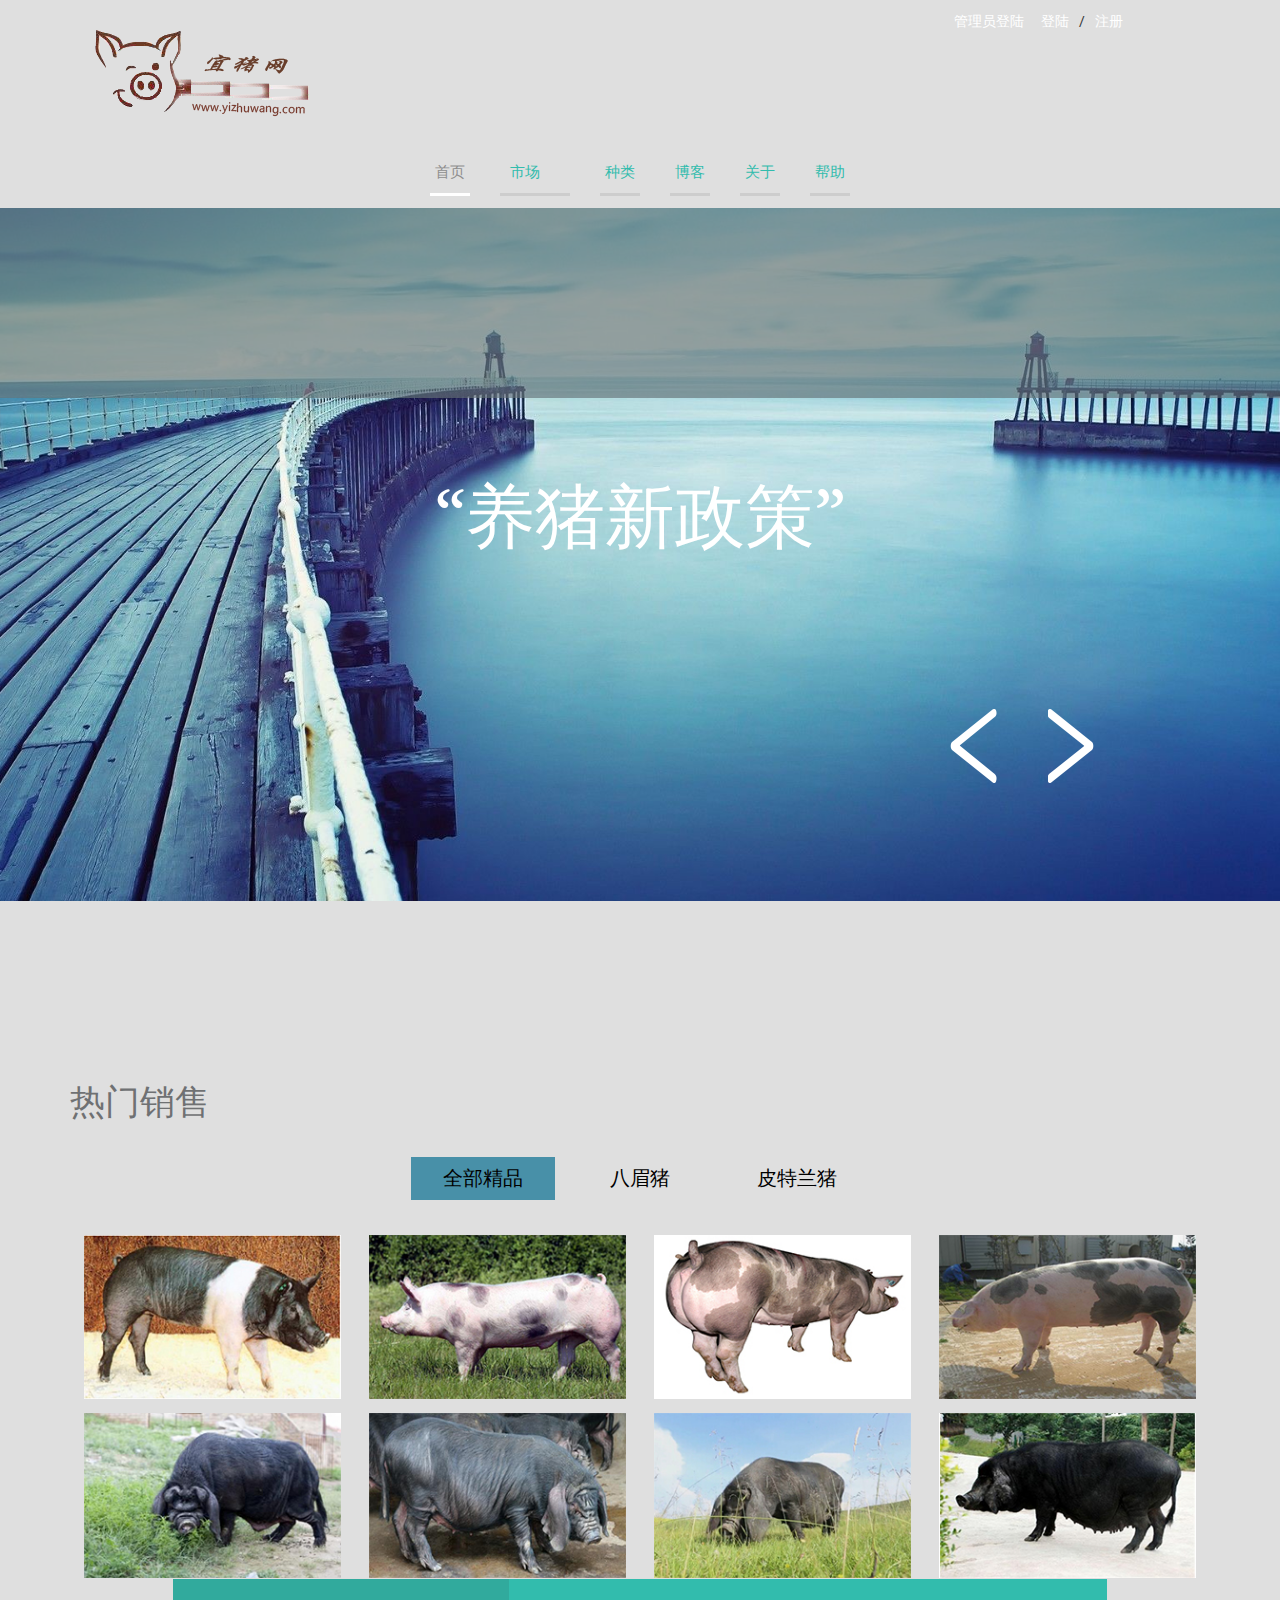
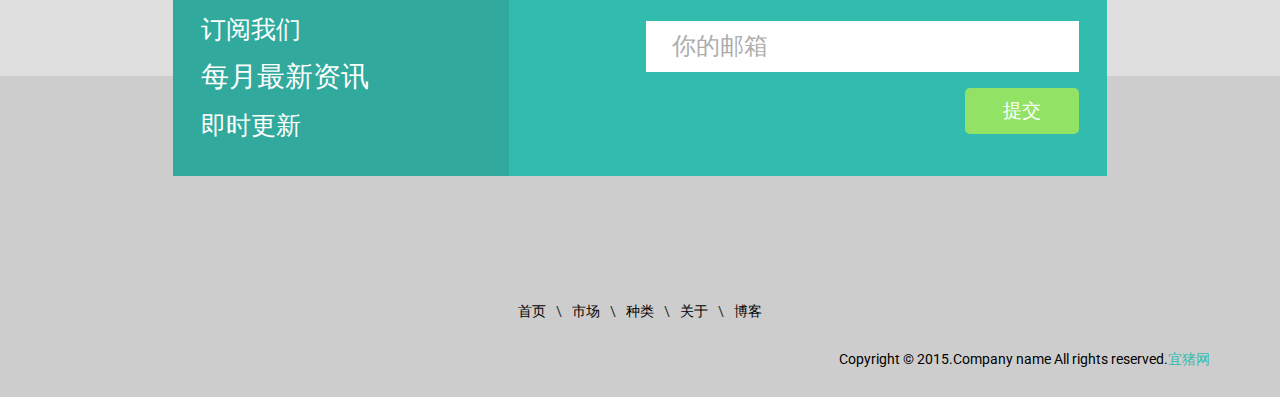
==== commit e5eae5f2: "覃增伟更新的footer" ====
--- a/index.html
+++ b/index.html
@@ -246,14 +246,14 @@
 			<div class="footer-top">
 				<div class="subsc">
 					<div class="monthly">
-						<p>Subcrive Our </p>
-						<h5>Monthly Newslatter </h5>
-						<p>for Up to Date</p>
+						<p>订阅我们</p>
+						<h5>每月最新资讯 </h5>
+						<p>即时更新</p>
 					</div>
 					<div class="mail">
 							<form>
-								<input type="text" class="text" value=" Your mail" onfocus="this.value = '';" onblur="if (this.value == '') {this.value = '  Your mail;}">
-								<input type="submit" value="SUBMIT">
+								<input type="text" class="text" value=" 你的邮箱" onfocus="this.value = '';" onblur="if (this.value == '') {this.value = '  Your mail;}">
+								<input type="submit" value="提交">
 							</form>
 					</div>
 							<div class="clearfix"></div>
